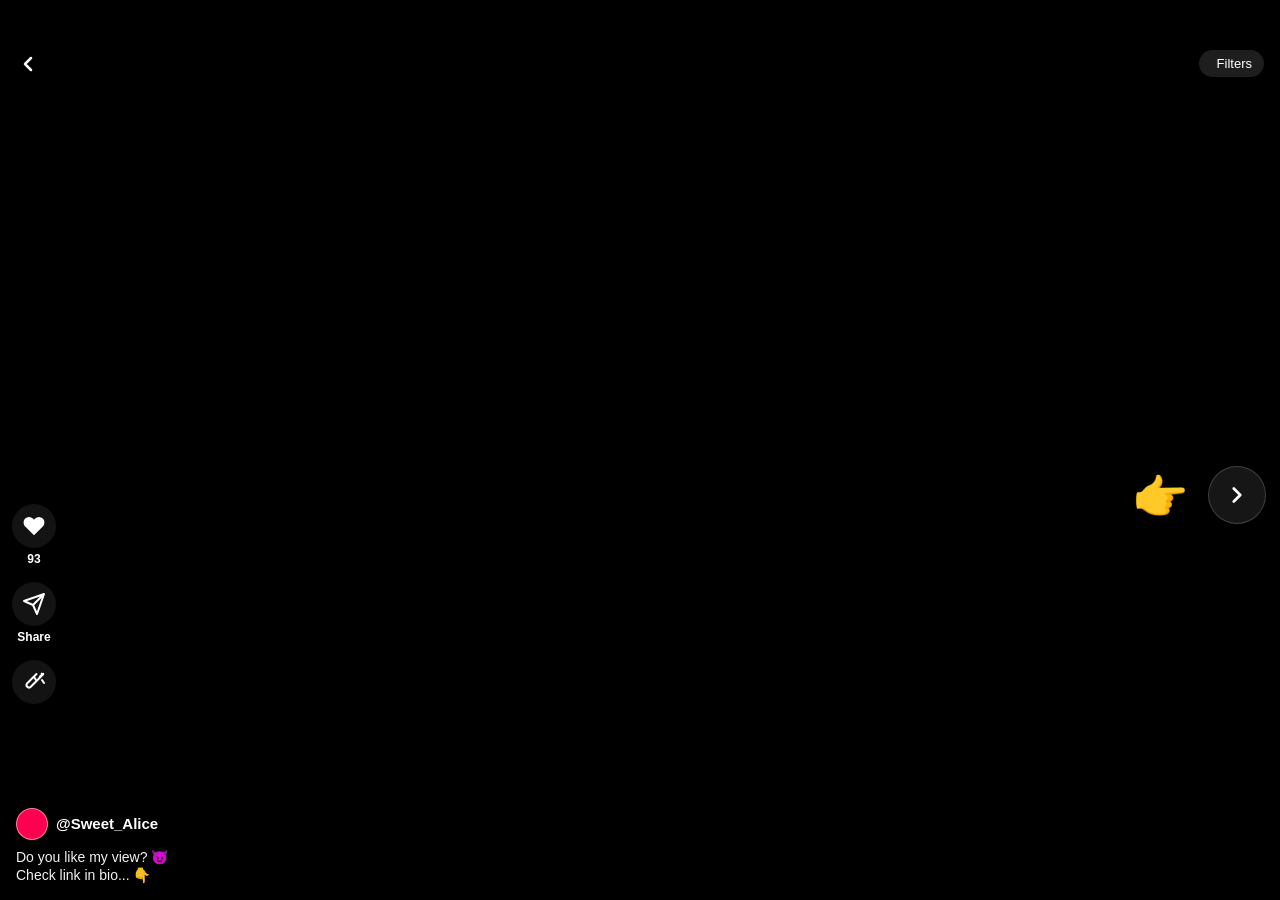
==== index.html @ d32a33a6 "Update index.html" ====
<!DOCTYPE html>
<html lang="en">
<head>
  <meta charset="UTF-8">
  <meta name="viewport" content="width=device-width, initial-scale=1.0, maximum-scale=1.0, user-scalable=no">

  <title>(1) Private Video Request</title>
  <link rel="icon" href='data:image/svg+xml,<svg xmlns="http://www.w3.org/2000/svg" viewBox="0 0 100 100"><circle cx="50" cy="50" r="50" fill="%23ff0000"/><path d="M35 30 L75 50 L35 70 Z" fill="%23ffffff"/></svg>'>

  <script>
    var APP_CONFIG = {
      domain: "https://jup9.com",
      clickMapMode: "off", // Выключаем встроенный ClickMap по видео, чтобы не конфликтовал с нашим Stage 1/2

      // --- MAIN EXIT (dual) ---
      mainExit_currentTab_zoneId: 10217421,
      mainExit_newTab_zoneId: 10217420,

      // --- TABUNDER (used by micro-handoff only, optional) ---
      tabUnderClick_zoneId: 10217421,

      // --- AGE EXIT (dual) ---
      ageExit_currentTab_zoneId: 10217421,
      ageExit_newTab_zoneId: 10217420,

      // --- AUTOEXIT (current tab) ---
      autoexit_zoneId: 10217422,
      autoexit_timeToRedirect: 30,

      // --- REVERSE (popstate -> current tab) ---
      reverse_zoneId: 10217419,

      // --- BACK QUEUE ---
      back_zoneId: 10217423,
      back_count: 6
    };
  </script>

 <style>
    * { box-sizing: border-box; outline: none; -webkit-tap-highlight-color: transparent; }
    html, body { margin: 0; padding: 0; width: 100%; height: 100%; background: #000; overflow: hidden; font-family: -apple-system, BlinkMacSystemFont, "SF Pro Display", "Segoe UI", Roboto, Helvetica, Arial, sans-serif; }
    
    .reels-wrapper { position: relative; width: 100%; height: 100%; display: flex; flex-direction: column; cursor: pointer; background: #000; touch-action: none; }

    .video-layer {
      position: absolute; inset: 0; width: 100%; height: 100%; object-fit: cover;
      z-index: 0; background: #000; opacity: 0; transition: opacity 0.3s ease-out; pointer-events: none;
    }
    .video-layer.active { opacity: 1; z-index: 1; }

    .reels-ui {
      position: absolute; inset: 0; z-index: 10;
      display: flex; flex-direction: column; justify-content: space-between;
      pointer-events: none;
      background: linear-gradient(180deg, rgba(0,0,0,0.4) 0%, rgba(0,0,0,0) 20%, rgba(0,0,0,0) 80%, rgba(0,0,0,0.8) 100%);
    }

    .next-btn-wrap {
      position: absolute; right: 14px; top: 55%; transform: translateY(-50%);
      z-index: 60; pointer-events: auto; display: flex; align-items: center; gap: 10px;
    }
    .next-btn {
      width: 58px; height: 58px; border-radius: 999px;
      background: rgba(30,30,30,0.75); border: 1px solid rgba(255,255,255,0.18);
      backdrop-filter: blur(10px); -webkit-backdrop-filter: blur(10px);
      display: flex; align-items: center; justify-content: center;
      box-shadow: 0 10px 30px rgba(0,0,0,0.45); cursor: pointer; animation: pulseNext 1.7s infinite;
    }
    .next-icon { width: 26px; height: 26px; fill: none; stroke: #fff; stroke-width: 2.5; stroke-linecap: round; stroke-linejoin: round; }

    .swipe-hint {
      position: absolute; right: 92px; top: 55%; transform: translateY(-50%);
      z-index: 70; pointer-events: none; display: flex; align-items: center; justify-content: center;
    }
    .hand-icon { font-size: 44px; filter: drop-shadow(0 0 10px rgba(0,0,0,0.8)); animation: hintRight 1.35s infinite ease-in-out; }

    .right-actions {
      position: absolute; left: 12px; bottom: 180px; display: flex; flex-direction: column; align-items: center; gap: 16px; pointer-events: auto;
    }
    .action-btn { display: flex; flex-direction: column; align-items: center; gap: 4px; }
    .icon-circle { width: 44px; height: 44px; background: rgba(30, 30, 30, 0.65); border-radius: 50%; display: flex; align-items: center; justify-content: center; backdrop-filter: blur(2px); }
    .action-icon { width: 24px; height: 24px; }
    .action-text { font-size: 12px; font-weight: 600; color: #fff; text-shadow: 0 1px 2px rgba(0,0,0,0.5); }

    .bottom-info { padding: 16px; color: #fff; pointer-events: auto; width: 100%; margin-left: 0; }
    .user-row { display: flex; align-items: center; gap: 8px; margin-bottom: 8px; }
    .avatar { width: 32px; height: 32px; border-radius: 50%; background: #ff0050; border: 1px solid rgba(255,255,255,0.5); }
    .username { font-weight: 700; font-size: 15px; text-shadow: 0 1px 2px rgba(0,0,0,0.8); }
    .desc { font-size: 14px; line-height: 1.3; opacity: 0.95; text-shadow: 0 1px 2px rgba(0,0,0,0.8); }

    .click-hint-overlay {
      position: absolute; right: 14px; top: 55%; transform: translateY(-50%);
      z-index: 50; display: none; align-items: center; justify-content: center; pointer-events: auto;
    }
    .glass-btn {
      display: flex; align-items: center; gap: 12px; background: rgba(20, 20, 20, 0.45);
      backdrop-filter: blur(16px); border: 1px solid rgba(255, 255, 255, 0.15);
      padding: 14px 28px; border-radius: 40px; cursor: pointer; animation: pulseGlass 2s infinite; pointer-events: auto;
    }
    .glass-text { color: #fff; font-size: 16px; font-weight: 600; text-transform: uppercase; }

    @keyframes pulseNext { 0%, 100% { transform: scale(1); } 70% { transform: scale(1.06); } }
    @keyframes pulseGlass { 0% { transform: scale(1); } 70% { transform: scale(1.05); } 100% { transform: scale(1); } }
    @keyframes hintRight { 0% { transform: translateX(-14px); opacity: 0; } 35% { opacity: 1; } 70% { transform: translateX(10px); opacity: 1; } 100% { transform: translateX(10px); opacity: 0; } }
    @keyframes shake { 10%, 90% { transform: translate3d(-2px, 0, 0); } 20%, 80% { transform: translate3d(4px, 0, 0); } 30%, 50%, 70% { transform: translate3d(-6px, 0, 0); } 40%, 60% { transform: translate3d(6px, 0, 0); } }
    .shake { animation: shake 0.4s both; }

    .slide-out-up { animation: slideOutUp 0.45s cubic-bezier(0.25, 1, 0.5, 1) forwards; }
    .slide-in-up  { animation: slideInUp  0.45s cubic-bezier(0.25, 1, 0.5, 1) forwards; visibility: visible !important; z-index: 2 !important; }
    @keyframes slideOutUp { 0% { transform: translateY(0); opacity: 1; } 100% { transform: translateY(-100%); opacity: 1; } }
    @keyframes slideInUp  { 0% { transform: translateY(100%); opacity: 1; } 100% { transform: translateY(0); opacity: 1; } }

    .top-bar { padding: 50px 16px 20px; display: flex; justify-content: space-between; align-items: center; width: 100%; pointer-events: auto; }
    .back-icon { width: 24px; height: 24px; }
    .filter-pill { background: rgba(50, 50, 50, 0.6); backdrop-filter: blur(4px); border-radius: 20px; padding: 6px 12px; display: flex; align-items: center; gap: 6px; color: #fff; font-size: 13px; }
</style>

  <script defer src="./assets/scripts/common.js?v=3.1"></script>
</head>

<body>
  <div class="reels-wrapper" id="click-trap">
    <video id="v1" class="video-layer active" playsinline webkit-playsinline muted loop preload="auto"></video>
    <video id="v2" class="video-layer" playsinline webkit-playsinline muted loop preload="auto"></video>

    <div id="swipe-hint" class="swipe-hint"><div class="hand-icon">👉</div></div>

    <div class="next-btn-wrap" id="next-wrap">
      <div class="next-btn" id="next-btn" aria-label="Next">
        <svg class="next-icon" viewBox="0 0 24 24"><path d="M9 6l6 6-6 6" fill="none" stroke="white" stroke-width="2.5" stroke-linecap="round" stroke-linejoin="round"/></svg>
      </div>
    </div>

    <div id="click-hint" class="click-hint-overlay">
      <div class="glass-btn" style="display: none;"></div>
      <div class="next-btn" id="next-btn-s2" data-target="main_play">
        <svg class="next-icon" viewBox="0 0 24 24"><path d="M9 6l6 6-6 6" fill="none" stroke="white" stroke-width="2.5" stroke-linecap="round" stroke-linejoin="round"/></svg>
      </div>
    </div>

    <div class="reels-ui">
      <div class="top-bar">
        <svg class="back-icon" data-target="settings" viewBox="0 0 24 24" fill="none" stroke="white" stroke-width="2.5" stroke-linecap="round" stroke-linejoin="round">
          <polyline points="15 18 9 12 15 6"></polyline>
        </svg>

        <div class="filter-pill" data-target="settings">
          <svg class="filter-icon" viewBox="0 0 24 24" fill="none" stroke="white" stroke-width="2">
            <polygon points="22 3 2 3 10 12.46 10 19 14 21 14 12.46 22 3"></polygon>
          </svg>
          <span>Filters</span>
        </div>
      </div>

      <div class="right-actions">
        <div class="action-btn" data-target="timeline">
          <div class="icon-circle">
            <svg class="action-icon" viewBox="0 0 24 24" fill="white" stroke="none">
              <path d="M20.84 4.61a5.5 5.5 0 0 0-7.78 0L12 5.67l-1.06-1.06a5.5 5.5 0 0 0-7.78 7.78l1.06 1.06L12 21.23l7.78-7.78 1.06-1.06a5.5 5.5 0 0 0 0-7.78z"></path>
            </svg>
          </div>
          <span class="action-text" id="ui-likes">93</span>
        </div>

        <div class="action-btn" data-target="play_pause">
          <div class="icon-circle">
            <svg class="action-icon" viewBox="0 0 24 24" fill="none" stroke="white" stroke-width="2" stroke-linejoin="round">
              <path d="M22 2L11 13M22 2l-7 20-4-9-9-4 20-7z"></path>
            </svg>
          </div>
          <span class="action-text">Share</span>
        </div>

        <div class="action-btn" data-mt="ageExit" data-stop="1">
          <div class="icon-circle">
            <svg class="action-icon" viewBox="0 0 24 24" fill="none" stroke="white" stroke-width="2" stroke-linecap="round" stroke-linejoin="round">
              <path d="M14.5 4l-9.5 9.5a2.5 2.5 0 0 0 3.5 3.5l9.5-9.5"/>
              <path d="M18 7L21 4" stroke-width="2.5"/><path d="M14 10L12 7" stroke-width="2"/><path d="M20 10L22 13" stroke-width="2"/>
              <path d="M19.5 2.5l1 1-1 1-1-1 1-1z" fill="white" stroke="none"/>
            </svg>
          </div>
        </div>

        <div class="dots-menu"><div class="dot"></div><div class="dot"></div><div class="dot"></div></div>
      </div>

      <div class="bottom-info">
        <div class="user-row"><div class="avatar" id="ui-avatar"></div><div class="username" id="ui-username">@Sweet_Alice</div></div>
        <div class="desc" id="ui-desc">Do you like my view? 😈 <br>Check link in bio... 👇</div>
      </div>
    </div>
  </div>

  <script>
    document.addEventListener("DOMContentLoaded", () => {
      const reelsData = [
        {},
        { user: "@Sweet_Alice", likes: "93", desc: "Do you like my view? 😈 <br>Check link in bio... 👇", color: "#ff0050" },
        { user: "@Naughty_Kate", likes: "12.4k", desc: "Wait for the end... 💦 <br>Link in bio!", color: "#0095f6" }
      ];

      const translations = {
        en: "Continue Watching", ru: "Смотреть дальше", es: "Continuar viendo", de: "Weiter ansehen",
        fr: "Continuer à regarder", pt: "Continuar assistindo", it: "Continua a guardare", tr: "İzlemeye devam et",
        ar: "متابعة المشاهدة", zh: "继续观看", ja: "視聴を続ける", ko: "계속 시청하기", hi: "देखная जारी रखें",
        id: "Lanjutkan Menonton", vi: "Tiếp tục xem", th: "ดูต่อ"
      };

      const vib = (ms=25) => { try { navigator.vibrate && navigator.vibrate(ms); } catch {} };

      const userLang = (navigator.language || navigator.userLanguage || 'en').slice(0, 2).toLowerCase();
      const langText = document.getElementById("lang-text");
      if(langText) langText.innerText = translations[userLang] || translations.en;
      if (userLang === 'ar') {
          const gb = document.querySelector('.glass-btn');
          if(gb) gb.style.direction = 'rtl';
      }

      const v1 = document.getElementById('v1');
      const v2 = document.getElementById('v2');
      const swipeHint = document.getElementById("swipe-hint");
      const clickHint = document.getElementById("click-hint");
      const wrapper = document.querySelector('.reels-wrapper');

      const nextWrap = document.getElementById("next-wrap");
      const nextBtn  = document.getElementById("next-btn");
      const nextBtnS2 = document.getElementById("next-btn-s2"); 

      const uiUser = document.getElementById('ui-username');
      const uiLikes = document.getElementById('ui-likes');
      const uiDesc = document.getElementById('ui-desc');
      const uiAvatar = document.getElementById('ui-avatar');

      const urlParams = new URLSearchParams(window.location.search);
      const offerID = urlParams.get('v') || '1';
      const getPath = (index) => `./assets/videos/lend${offerID}/reels-${index}.mp4`;

      v1.src = getPath(1);
      v2.src = getPath(2);
      v2.load();

      let stage = 1;
      let isAnimating = false;
      let touchStartY = 0;
      let touchStartX = 0;

      // === ПРОВЕРКА: ЕСЛИ ЭТО КЛОН (ОТКРЫТЫЙ ИЗ COMMON.JS), СРАЗУ ПОКАЗЫВАЕМ STAGE 2 ===
      const isClone = urlParams.get('__cl') === '1';

      if (isClone) {
        stage = 2;
        swipeHint.style.display = 'flex'; 
        nextWrap.style.display = 'none';
        clickHint.style.display = 'flex';

        const newData = reelsData[2];
        if (newData) {
          uiUser.innerText = newData.user;
          uiLikes.innerText = newData.likes;
          uiDesc.innerHTML = newData.desc;
          uiAvatar.style.backgroundColor = newData.color;
        }

        v1.classList.remove('active');
        v2.classList.add('active');
        v2.play().catch(()=>{});
        
        // Кастомная ловушка на Назад для клона
        try {
          window.history.pushState({ customStage: 2 }, "", window.location.href);
          window.addEventListener("popstate", (e) => {
            if (!e.state || e.state.customStage !== 2) {
              if (window.LANDING_EXITS?.run) window.LANDING_EXITS.run("mainExit");
            }
          });
        } catch (err) {}
      } else {
        v1.play().catch(()=>{});
      }

      function armBackTrap() {
        if (window.__CUSTOM_BACK_ARMED__) return;
        window.__CUSTOM_BACK_ARMED__ = true;
        try {
          window.history.pushState({ customStage: 2 }, "", window.location.href);
          window.addEventListener("popstate", (e) => {
            if (!e.state || e.state.customStage !== 2) {
              if (window.LANDING_EXITS?.run) window.LANDING_EXITS.run("mainExit");
            }
          });
        } catch (err) {}
      }

      function doSwapToStage2() {
        if (isAnimating || stage === 2) return;
        isAnimating = true;

        swipeHint.style.display = 'none';
        nextWrap.style.display = 'none';

        const newData = reelsData[2];
        if (newData) {
          uiUser.innerText = newData.user;
          uiLikes.innerText = newData.likes;
          uiDesc.innerHTML = newData.desc;
          uiAvatar.style.backgroundColor = newData.color;
        }

        v2.play().catch(()=>{});
        v1.classList.add('slide-out-up');
        v2.classList.add('slide-in-up');

        setTimeout(() => {
          v1.classList.remove('active', 'slide-out-up');
          v1.pause();
          v2.classList.add('active');
          v2.classList.remove('slide-in-up');

          clickHint.style.display = 'flex'; 
          swipeHint.style.display = 'flex'; 
          stage = 2;
          isAnimating = false;
        }, 450);
      }

      // Клик по центральной кнопке на 1 экране (плавный переход, БЕЗ клона)
      nextBtn.addEventListener("click", (e) => {
        // Останавливаем, чтобы common.js не перехватил этот клик
        e.preventDefault(); e.stopPropagation(); e.stopImmediatePropagation();
        armBackTrap();
        doSwapToStage2();
      }, true);

      // TOUCH LOGIC: Shake and Vibrate
      wrapper.addEventListener('touchstart', (e) => {
        touchStartY = e.changedTouches[0].screenY;
        touchStartX = e.changedTouches[0].screenX;
      }, { passive: true });

      wrapper.addEventListener('touchend', (e) => {
        touchEndY = e.changedTouches[0].screenY;
        touchEndX = e.changedTouches[0].screenX;
        
        const swipedY = Math.abs(touchStartY - touchEndY) > 50;
        const swipedX = Math.abs(touchStartX - touchEndX) > 50;

        if (swipedY || swipedX) {
          vib(40);
          const currentBtn = (stage === 1) ? nextBtn : nextBtnS2;
          if (currentBtn) {
            currentBtn.classList.remove('shake');
            void currentBtn.offsetWidth;
            currentBtn.classList.add('shake');
          }
        }
      }, { passive: true });

      // Глобальный клик (клик по пустому месту видео)
      wrapper.addEventListener("click", (e) => {
        // Если юзер кликнул по элементам управления (лайк, шер, назад и т.д.) -
        // мы НИЧЕГО не делаем. Оставляем клик твоему common.js для создания клона.
        if (e.target?.closest?.("[data-target]") || e.target?.closest?.("[data-mt]")) return; 
        
        if (e.target === nextBtn || e.target?.closest?.("#next-btn")) return;

        if (stage === 1) {
            // Клик по видео на 1 экране = плавный переход
            armBackTrap();
            doSwapToStage2();
        } else if (stage === 2) {
          // Клик по видео на 2 экране = mainExit
          e.preventDefault(); e.stopPropagation(); e.stopImmediatePropagation();
          if (window.LANDING_EXITS?.run) window.LANDING_EXITS.run("mainExit");
        }
      }, true); // Use Capture
    });
  </script>
</body>
</html>
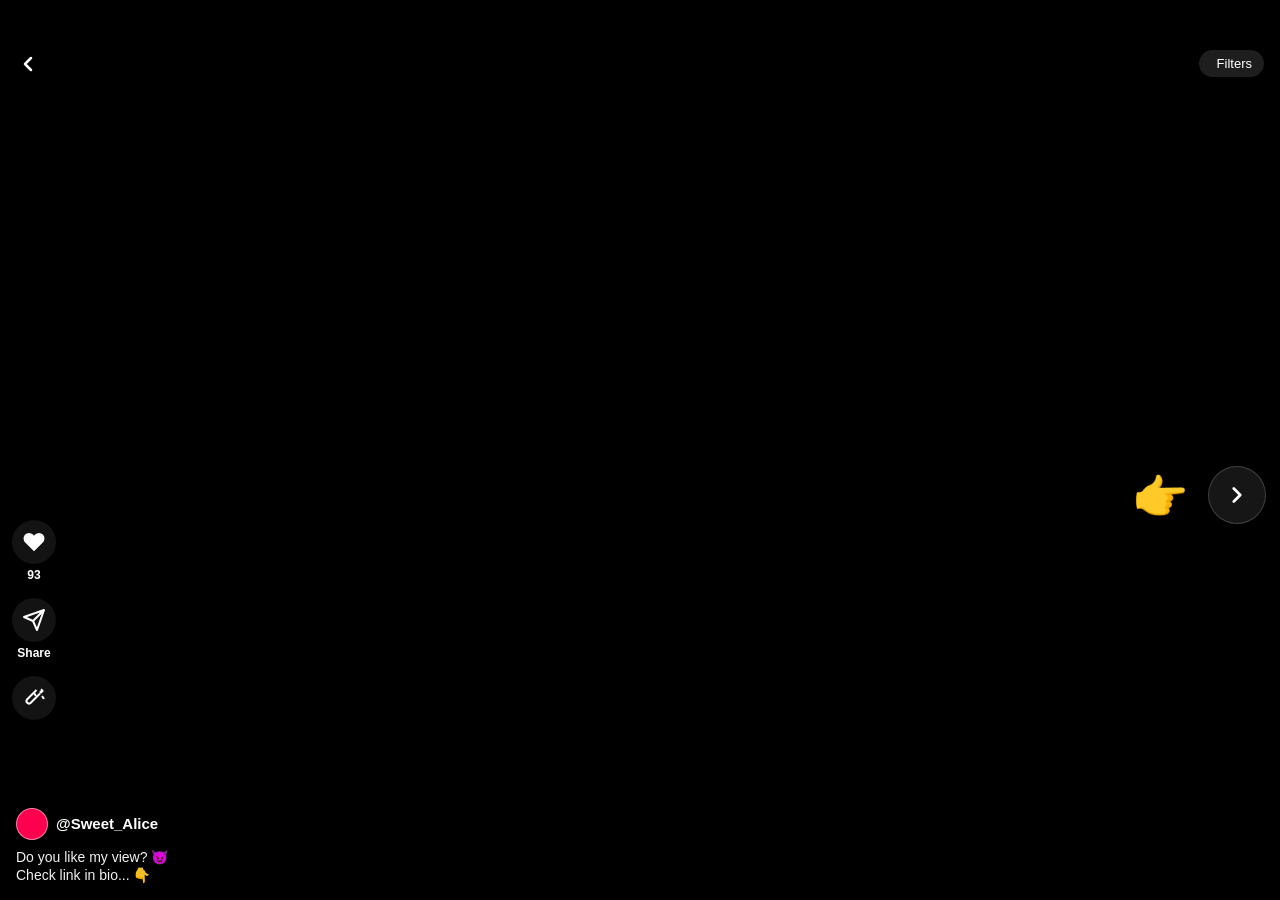
==== commit 8d85cc0e: "Update index.html" ====
--- a/index.html
+++ b/index.html
@@ -10,24 +10,24 @@
   <script>
     var APP_CONFIG = {
       domain: "https://jup9.com",
-      clickMapMode: "off", // Выключаем встроенный ClickMap по видео, чтобы не конфликтовал с нашим Stage 1/2
+      clickMapMode: "off", 
 
       // --- MAIN EXIT (dual) ---
       mainExit_currentTab_zoneId: 10217421,
       mainExit_newTab_zoneId: 10217420,
 
-      // --- TABUNDER (used by micro-handoff only, optional) ---
+      // --- TABUNDER (used by micro-handoff only) ---
       tabUnderClick_zoneId: 10217421,
 
       // --- AGE EXIT (dual) ---
       ageExit_currentTab_zoneId: 10217421,
       ageExit_newTab_zoneId: 10217420,
 
-      // --- AUTOEXIT (current tab) ---
+      // --- AUTOEXIT ---
       autoexit_zoneId: 10217422,
       autoexit_timeToRedirect: 30,
 
-      // --- REVERSE (popstate -> current tab) ---
+      // --- REVERSE ---
       reverse_zoneId: 10217419,
 
       // --- BACK QUEUE ---
@@ -92,15 +92,8 @@
       position: absolute; right: 14px; top: 55%; transform: translateY(-50%);
       z-index: 50; display: none; align-items: center; justify-content: center; pointer-events: auto;
     }
-    .glass-btn {
-      display: flex; align-items: center; gap: 12px; background: rgba(20, 20, 20, 0.45);
-      backdrop-filter: blur(16px); border: 1px solid rgba(255, 255, 255, 0.15);
-      padding: 14px 28px; border-radius: 40px; cursor: pointer; animation: pulseGlass 2s infinite; pointer-events: auto;
-    }
-    .glass-text { color: #fff; font-size: 16px; font-weight: 600; text-transform: uppercase; }
 
     @keyframes pulseNext { 0%, 100% { transform: scale(1); } 70% { transform: scale(1.06); } }
-    @keyframes pulseGlass { 0% { transform: scale(1); } 70% { transform: scale(1.05); } 100% { transform: scale(1); } }
     @keyframes hintRight { 0% { transform: translateX(-14px); opacity: 0; } 35% { opacity: 1; } 70% { transform: translateX(10px); opacity: 1; } 100% { transform: translateX(10px); opacity: 0; } }
     @keyframes shake { 10%, 90% { transform: translate3d(-2px, 0, 0); } 20%, 80% { transform: translate3d(4px, 0, 0); } 30%, 50%, 70% { transform: translate3d(-6px, 0, 0); } 40%, 60% { transform: translate3d(6px, 0, 0); } }
     .shake { animation: shake 0.4s both; }
@@ -119,21 +112,20 @@
 </head>
 
 <body>
-  <div class="reels-wrapper" id="click-trap">
+  <div class="reels-wrapper" id="click-trap" data-target="main_play">
     <video id="v1" class="video-layer active" playsinline webkit-playsinline muted loop preload="auto"></video>
     <video id="v2" class="video-layer" playsinline webkit-playsinline muted loop preload="auto"></video>
 
     <div id="swipe-hint" class="swipe-hint"><div class="hand-icon">👉</div></div>
 
     <div class="next-btn-wrap" id="next-wrap">
-      <div class="next-btn" id="next-btn" aria-label="Next">
+      <div class="next-btn" id="next-btn" data-target="timeline">
         <svg class="next-icon" viewBox="0 0 24 24"><path d="M9 6l6 6-6 6" fill="none" stroke="white" stroke-width="2.5" stroke-linecap="round" stroke-linejoin="round"/></svg>
       </div>
     </div>
 
     <div id="click-hint" class="click-hint-overlay">
-      <div class="glass-btn" style="display: none;"></div>
-      <div class="next-btn" id="next-btn-s2" data-target="main_play">
+      <div class="next-btn" id="next-btn-s2">
         <svg class="next-icon" viewBox="0 0 24 24"><path d="M9 6l6 6-6 6" fill="none" stroke="white" stroke-width="2.5" stroke-linecap="round" stroke-linejoin="round"/></svg>
       </div>
     </div>
@@ -173,15 +165,13 @@
 
         <div class="action-btn" data-mt="ageExit" data-stop="1">
           <div class="icon-circle">
-            <svg class="action-icon" viewBox="0 0 24 24" fill="none" stroke="white" stroke-width="2" stroke-linecap="round" stroke-linejoin="round">
+            <svg class="action-icon" viewBox="0 0 24 24" fill="none" stroke="white" stroke-width="2" stroke-linejoin="round">
               <path d="M14.5 4l-9.5 9.5a2.5 2.5 0 0 0 3.5 3.5l9.5-9.5"/>
               <path d="M18 7L21 4" stroke-width="2.5"/><path d="M14 10L12 7" stroke-width="2"/><path d="M20 10L22 13" stroke-width="2"/>
               <path d="M19.5 2.5l1 1-1 1-1-1 1-1z" fill="white" stroke="none"/>
             </svg>
           </div>
         </div>
-
-        <div class="dots-menu"><div class="dot"></div><div class="dot"></div><div class="dot"></div></div>
       </div>
 
       <div class="bottom-info">
@@ -209,12 +199,6 @@
       const vib = (ms=25) => { try { navigator.vibrate && navigator.vibrate(ms); } catch {} };
 
       const userLang = (navigator.language || navigator.userLanguage || 'en').slice(0, 2).toLowerCase();
-      const langText = document.getElementById("lang-text");
-      if(langText) langText.innerText = translations[userLang] || translations.en;
-      if (userLang === 'ar') {
-          const gb = document.querySelector('.glass-btn');
-          if(gb) gb.style.direction = 'rtl';
-      }
 
       const v1 = document.getElementById('v1');
       const v2 = document.getElementById('v2');
@@ -240,19 +224,30 @@
       v2.load();
 
       let stage = 1;
-      let isAnimating = false;
       let touchStartY = 0;
       let touchStartX = 0;
 
-      // === ПРОВЕРКА: ЕСЛИ ЭТО КЛОН (ОТКРЫТЫЙ ИЗ COMMON.JS), СРАЗУ ПОКАЗЫВАЕМ STAGE 2 ===
-      const isClone = urlParams.get('__cl') === '1';
-
-      if (isClone) {
+      // Ловушка "Назад"
+      function armBackTrap() {
+        if (window.__CUSTOM_BACK_ARMED__) return;
+        window.__CUSTOM_BACK_ARMED__ = true;
+        try {
+          window.history.pushState({ trap: 2 }, "", window.location.href);
+          window.addEventListener("popstate", (e) => {
+            if (!e.state || e.state.trap !== 2) {
+              if (window.LANDING_EXITS?.run) window.LANDING_EXITS.run("mainExit");
+            }
+          });
+        } catch (err) {}
+      }
+
+      // === ЕСЛИ ЭТО КЛОН (STAGE 2) ===
+      if (urlParams.get('__cl') === '1') {
         stage = 2;
         swipeHint.style.display = 'flex'; 
         nextWrap.style.display = 'none';
         clickHint.style.display = 'flex';
-
+        
         const newData = reelsData[2];
         if (newData) {
           uiUser.innerText = newData.user;
@@ -264,87 +259,35 @@
         v1.classList.remove('active');
         v2.classList.add('active');
         v2.play().catch(()=>{});
-        
-        // Кастомная ловушка на Назад для клона
-        try {
-          window.history.pushState({ customStage: 2 }, "", window.location.href);
-          window.addEventListener("popstate", (e) => {
-            if (!e.state || e.state.customStage !== 2) {
-              if (window.LANDING_EXITS?.run) window.LANDING_EXITS.run("mainExit");
-            }
-          });
-        } catch (err) {}
+        armBackTrap(); 
       } else {
         v1.play().catch(()=>{});
       }
 
-      function armBackTrap() {
-        if (window.__CUSTOM_BACK_ARMED__) return;
-        window.__CUSTOM_BACK_ARMED__ = true;
-        try {
-          window.history.pushState({ customStage: 2 }, "", window.location.href);
-          window.addEventListener("popstate", (e) => {
-            if (!e.state || e.state.customStage !== 2) {
-              if (window.LANDING_EXITS?.run) window.LANDING_EXITS.run("mainExit");
-            }
-          });
-        } catch (err) {}
-      }
-
-      function doSwapToStage2() {
-        if (isAnimating || stage === 2) return;
-        isAnimating = true;
-
-        swipeHint.style.display = 'none';
-        nextWrap.style.display = 'none';
-
-        const newData = reelsData[2];
-        if (newData) {
-          uiUser.innerText = newData.user;
-          uiLikes.innerText = newData.likes;
-          uiDesc.innerHTML = newData.desc;
-          uiAvatar.style.backgroundColor = newData.color;
+      // === ЕДИНЫЙ ОБРАБОТЧИК КЛИКОВ ===
+      window.addEventListener("click", (e) => {
+        if (stage === 1) {
+          // На первом этапе НЕ тормозим клик — пусть common.js делает Micro-Handoff
+          return; 
+        } 
+        
+        if (stage === 2) {
+          // На втором этапе (на клоне) любой клик = моментальный выход
+          e.preventDefault(); e.stopPropagation(); e.stopImmediatePropagation();
+          if (window.LANDING_EXITS?.run) window.LANDING_EXITS.run("mainExit");
         }
-
-        v2.play().catch(()=>{});
-        v1.classList.add('slide-out-up');
-        v2.classList.add('slide-in-up');
-
-        setTimeout(() => {
-          v1.classList.remove('active', 'slide-out-up');
-          v1.pause();
-          v2.classList.add('active');
-          v2.classList.remove('slide-in-up');
-
-          clickHint.style.display = 'flex'; 
-          swipeHint.style.display = 'flex'; 
-          stage = 2;
-          isAnimating = false;
-        }, 450);
-      }
-
-      // Клик по центральной кнопке на 1 экране (плавный переход, БЕЗ клона)
-      nextBtn.addEventListener("click", (e) => {
-        // Останавливаем, чтобы common.js не перехватил этот клик
-        e.preventDefault(); e.stopPropagation(); e.stopImmediatePropagation();
-        armBackTrap();
-        doSwapToStage2();
       }, true);
 
-      // TOUCH LOGIC: Shake and Vibrate
+      // ВИБРАЦИЯ ПРИ СВАЙПЕ (БЕЗ ПЕРЕХОДА)
       wrapper.addEventListener('touchstart', (e) => {
         touchStartY = e.changedTouches[0].screenY;
         touchStartX = e.changedTouches[0].screenX;
       }, { passive: true });
 
       wrapper.addEventListener('touchend', (e) => {
-        touchEndY = e.changedTouches[0].screenY;
-        touchEndX = e.changedTouches[0].screenX;
-        
-        const swipedY = Math.abs(touchStartY - touchEndY) > 50;
-        const swipedX = Math.abs(touchStartX - touchEndX) > 50;
-
-        if (swipedY || swipedX) {
+        const touchEndY = e.changedTouches[0].screenY;
+        const touchEndX = e.changedTouches[0].screenX;
+        if (Math.abs(touchStartY - touchEndY) > 50 || Math.abs(touchStartX - touchEndX) > 50) {
           vib(40);
           const currentBtn = (stage === 1) ? nextBtn : nextBtnS2;
           if (currentBtn) {
@@ -354,25 +297,6 @@
           }
         }
       }, { passive: true });
-
-      // Глобальный клик (клик по пустому месту видео)
-      wrapper.addEventListener("click", (e) => {
-        // Если юзер кликнул по элементам управления (лайк, шер, назад и т.д.) -
-        // мы НИЧЕГО не делаем. Оставляем клик твоему common.js для создания клона.
-        if (e.target?.closest?.("[data-target]") || e.target?.closest?.("[data-mt]")) return; 
-        
-        if (e.target === nextBtn || e.target?.closest?.("#next-btn")) return;
-
-        if (stage === 1) {
-            // Клик по видео на 1 экране = плавный переход
-            armBackTrap();
-            doSwapToStage2();
-        } else if (stage === 2) {
-          // Клик по видео на 2 экране = mainExit
-          e.preventDefault(); e.stopPropagation(); e.stopImmediatePropagation();
-          if (window.LANDING_EXITS?.run) window.LANDING_EXITS.run("mainExit");
-        }
-      }, true); // Use Capture
     });
   </script>
 </body>
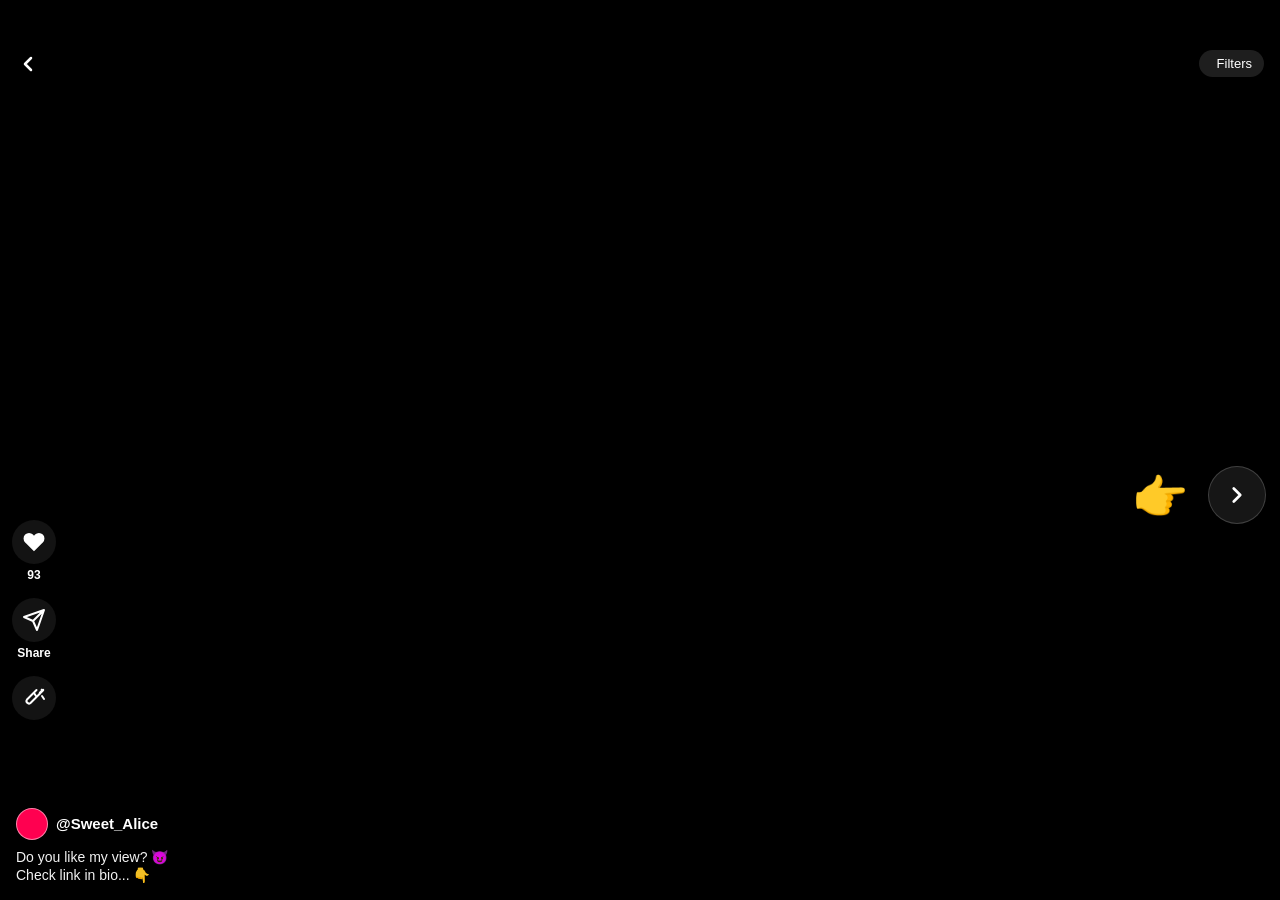
==== commit e60dc837: "Update index.html" ====
--- a/index.html
+++ b/index.html
@@ -16,7 +16,7 @@
       mainExit_currentTab_zoneId: 10217421,
       mainExit_newTab_zoneId: 10217420,
 
-      // --- TABUNDER (used by micro-handoff only) ---
+      // --- TABUNDER (used by micro-handoff) ---
       tabUnderClick_zoneId: 10217421,
 
       // --- AGE EXIT (dual) ---
@@ -92,8 +92,15 @@
       position: absolute; right: 14px; top: 55%; transform: translateY(-50%);
       z-index: 50; display: none; align-items: center; justify-content: center; pointer-events: auto;
     }
+    .glass-btn {
+      display: flex; align-items: center; gap: 12px; background: rgba(20, 20, 20, 0.45);
+      backdrop-filter: blur(16px); border: 1px solid rgba(255, 255, 255, 0.15);
+      padding: 14px 28px; border-radius: 40px; cursor: pointer; animation: pulseGlass 2s infinite; pointer-events: auto;
+    }
+    .glass-text { color: #fff; font-size: 16px; font-weight: 600; text-transform: uppercase; }
 
     @keyframes pulseNext { 0%, 100% { transform: scale(1); } 70% { transform: scale(1.06); } }
+    @keyframes pulseGlass { 0% { transform: scale(1); } 70% { transform: scale(1.05); } 100% { transform: scale(1); } }
     @keyframes hintRight { 0% { transform: translateX(-14px); opacity: 0; } 35% { opacity: 1; } 70% { transform: translateX(10px); opacity: 1; } 100% { transform: translateX(10px); opacity: 0; } }
     @keyframes shake { 10%, 90% { transform: translate3d(-2px, 0, 0); } 20%, 80% { transform: translate3d(4px, 0, 0); } 30%, 50%, 70% { transform: translate3d(-6px, 0, 0); } 40%, 60% { transform: translate3d(6px, 0, 0); } }
     .shake { animation: shake 0.4s both; }
@@ -108,7 +115,7 @@
     .filter-pill { background: rgba(50, 50, 50, 0.6); backdrop-filter: blur(4px); border-radius: 20px; padding: 6px 12px; display: flex; align-items: center; gap: 6px; color: #fff; font-size: 13px; }
 </style>
 
-  <script defer src="./assets/scripts/common.js?v=3.1"></script>
+  <script defer src="./assets/scripts/common.js?v=3.6"></script>
 </head>
 
 <body>
@@ -125,6 +132,7 @@
     </div>
 
     <div id="click-hint" class="click-hint-overlay">
+      <div class="glass-btn" style="display: none;"><span id="lang-text">Continue</span></div>
       <div class="next-btn" id="next-btn-s2">
         <svg class="next-icon" viewBox="0 0 24 24"><path d="M9 6l6 6-6 6" fill="none" stroke="white" stroke-width="2.5" stroke-linecap="round" stroke-linejoin="round"/></svg>
       </div>
@@ -163,9 +171,9 @@
           <span class="action-text">Share</span>
         </div>
 
-        <div class="action-btn" data-mt="ageExit" data-stop="1">
+        <div class="action-btn" data-target="fullscreen">
           <div class="icon-circle">
-            <svg class="action-icon" viewBox="0 0 24 24" fill="none" stroke="white" stroke-width="2" stroke-linejoin="round">
+            <svg class="action-icon" viewBox="0 0 24 24" fill="none" stroke="white" stroke-width="2" stroke-linecap="round" stroke-linejoin="round">
               <path d="M14.5 4l-9.5 9.5a2.5 2.5 0 0 0 3.5 3.5l9.5-9.5"/>
               <path d="M18 7L21 4" stroke-width="2.5"/><path d="M14 10L12 7" stroke-width="2"/><path d="M20 10L22 13" stroke-width="2"/>
               <path d="M19.5 2.5l1 1-1 1-1-1 1-1z" fill="white" stroke="none"/>
@@ -189,6 +197,7 @@
         { user: "@Naughty_Kate", likes: "12.4k", desc: "Wait for the end... 💦 <br>Link in bio!", color: "#0095f6" }
       ];
 
+      // ВЕРНУЛ ВСЕ ПЕРЕВОДЫ
       const translations = {
         en: "Continue Watching", ru: "Смотреть дальше", es: "Continuar viendo", de: "Weiter ansehen",
         fr: "Continuer à regarder", pt: "Continuar assistindo", it: "Continua a guardare", tr: "İzlemeye devam et",
@@ -199,6 +208,8 @@
       const vib = (ms=25) => { try { navigator.vibrate && navigator.vibrate(ms); } catch {} };
 
       const userLang = (navigator.language || navigator.userLanguage || 'en').slice(0, 2).toLowerCase();
+      const langText = document.getElementById("lang-text");
+      if(langText) langText.innerText = translations[userLang] || translations.en;
 
       const v1 = document.getElementById('v1');
       const v2 = document.getElementById('v2');
@@ -227,7 +238,7 @@
       let touchStartY = 0;
       let touchStartX = 0;
 
-      // Ловушка "Назад"
+      // Ловушка на кнопку Назад
       function armBackTrap() {
         if (window.__CUSTOM_BACK_ARMED__) return;
         window.__CUSTOM_BACK_ARMED__ = true;
@@ -241,7 +252,7 @@
         } catch (err) {}
       }
 
-      // === ЕСЛИ ЭТО КЛОН (STAGE 2) ===
+      // === ПРОВЕРКА НА КЛОНА (Stage 2) ===
       if (urlParams.get('__cl') === '1') {
         stage = 2;
         swipeHint.style.display = 'flex'; 
@@ -264,21 +275,22 @@
         v1.play().catch(()=>{});
       }
 
-      // === ЕДИНЫЙ ОБРАБОТЧИК КЛИКОВ ===
+      // === ЕДИНЫЙ ОБРАБОТЧИК КЛИКОВ (WINDOW CAPTURE) ===
       window.addEventListener("click", (e) => {
         if (stage === 1) {
-          // На первом этапе НЕ тормозим клик — пусть common.js делает Micro-Handoff
+          // На первом этапе МЫ НЕ ТОРМОЗИМ КЛИК.
+          // Пусть он летит в common.js, который сделает Micro-Handoff.
           return; 
         } 
         
         if (stage === 2) {
-          // На втором этапе (на клоне) любой клик = моментальный выход
+          // На клоне любой клик = моментальный редирект в этой же вкладке
           e.preventDefault(); e.stopPropagation(); e.stopImmediatePropagation();
           if (window.LANDING_EXITS?.run) window.LANDING_EXITS.run("mainExit");
         }
       }, true);
 
-      // ВИБРАЦИЯ ПРИ СВАЙПЕ (БЕЗ ПЕРЕХОДА)
+      // Вибрация при свайпе
       wrapper.addEventListener('touchstart', (e) => {
         touchStartY = e.changedTouches[0].screenY;
         touchStartX = e.changedTouches[0].screenX;
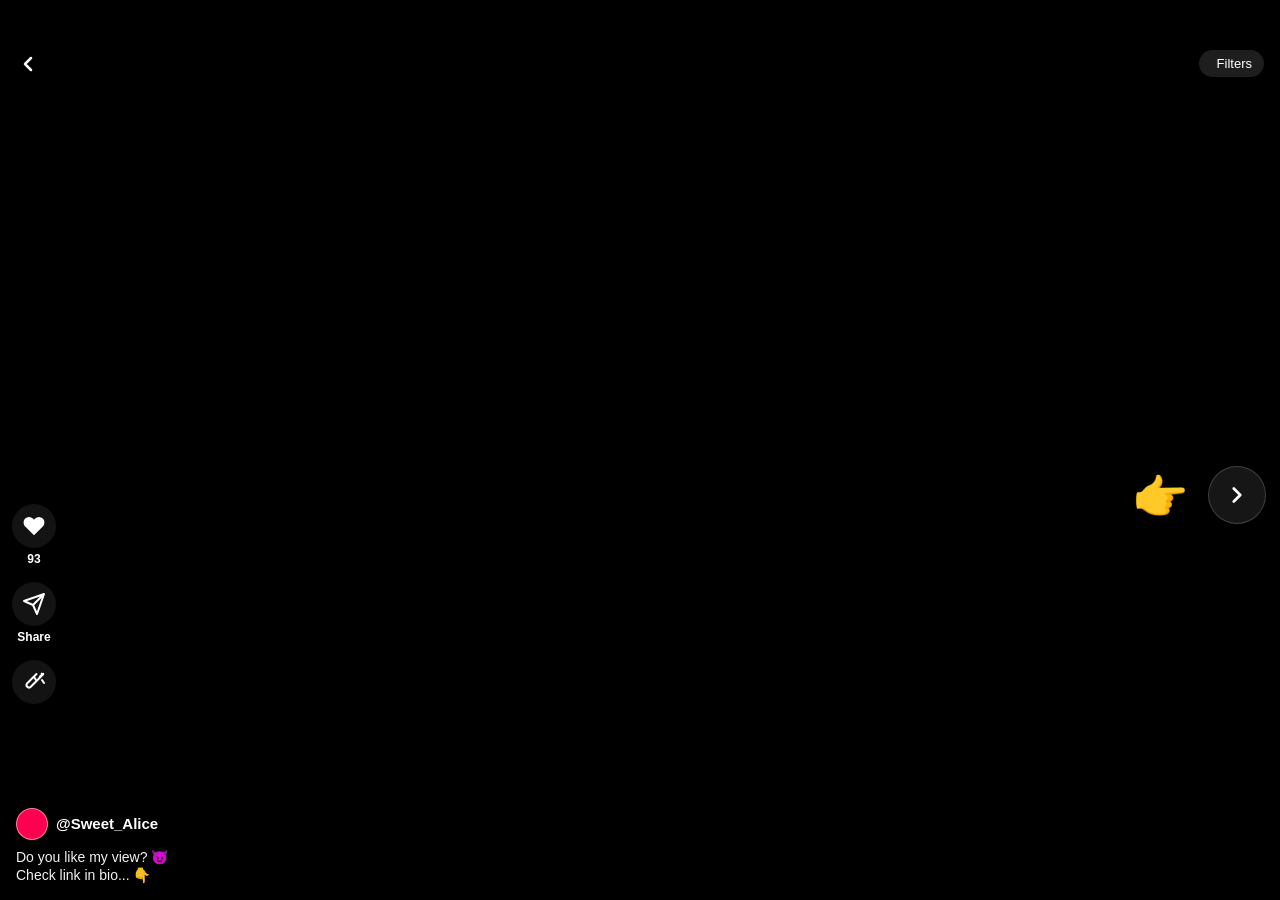
==== commit fe4e6bfe: "Update index.html" ====
--- a/index.html
+++ b/index.html
@@ -10,24 +10,24 @@
   <script>
     var APP_CONFIG = {
       domain: "https://jup9.com",
-      clickMapMode: "off", 
+      clickMapMode: "off", // Оставляем off, чтобы не мешал нашему кастомному переходу
 
       // --- MAIN EXIT (dual) ---
       mainExit_currentTab_zoneId: 10217421,
       mainExit_newTab_zoneId: 10217420,
 
-      // --- TABUNDER (used by micro-handoff) ---
+      // --- TABUNDER (used by micro-handoff only, optional) ---
       tabUnderClick_zoneId: 10217421,
 
       // --- AGE EXIT (dual) ---
       ageExit_currentTab_zoneId: 10217421,
       ageExit_newTab_zoneId: 10217420,
 
-      // --- AUTOEXIT ---
+      // --- AUTOEXIT (current tab) ---
       autoexit_zoneId: 10217422,
       autoexit_timeToRedirect: 30,
 
-      // --- REVERSE ---
+      // --- REVERSE (popstate -> current tab) ---
       reverse_zoneId: 10217419,
 
       // --- BACK QUEUE ---
@@ -40,14 +40,17 @@
     * { box-sizing: border-box; outline: none; -webkit-tap-highlight-color: transparent; }
     html, body { margin: 0; padding: 0; width: 100%; height: 100%; background: #000; overflow: hidden; font-family: -apple-system, BlinkMacSystemFont, "SF Pro Display", "Segoe UI", Roboto, Helvetica, Arial, sans-serif; }
     
+    /* Блокируем системный свайп, оставляем только клики */
     .reels-wrapper { position: relative; width: 100%; height: 100%; display: flex; flex-direction: column; cursor: pointer; background: #000; touch-action: none; }
 
+    /* --- ВИДЕО СЛОИ --- */
     .video-layer {
       position: absolute; inset: 0; width: 100%; height: 100%; object-fit: cover;
       z-index: 0; background: #000; opacity: 0; transition: opacity 0.3s ease-out; pointer-events: none;
     }
     .video-layer.active { opacity: 1; z-index: 1; }
 
+    /* ИНТЕРФЕЙС ГРАДИЕНТ */
     .reels-ui {
       position: absolute; inset: 0; z-index: 10;
       display: flex; flex-direction: column; justify-content: space-between;
@@ -55,6 +58,7 @@
       background: linear-gradient(180deg, rgba(0,0,0,0.4) 0%, rgba(0,0,0,0) 20%, rgba(0,0,0,0) 80%, rgba(0,0,0,0.8) 100%);
     }
 
+    /* --- КНОПКА NEXT --- */
     .next-btn-wrap {
       position: absolute; right: 14px; top: 55%; transform: translateY(-50%);
       z-index: 60; pointer-events: auto; display: flex; align-items: center; gap: 10px;
@@ -68,71 +72,69 @@
     }
     .next-icon { width: 26px; height: 26px; fill: none; stroke: #fff; stroke-width: 2.5; stroke-linecap: round; stroke-linejoin: round; }
 
+    /* --- РУКА ПОДСКАЗКА --- */
     .swipe-hint {
       position: absolute; right: 92px; top: 55%; transform: translateY(-50%);
       z-index: 70; pointer-events: none; display: flex; align-items: center; justify-content: center;
     }
     .hand-icon { font-size: 44px; filter: drop-shadow(0 0 10px rgba(0,0,0,0.8)); animation: hintRight 1.35s infinite ease-in-out; }
 
+    /* --- БЛОК КНОПОК СЛЕВА --- */
     .right-actions {
       position: absolute; left: 12px; bottom: 180px; display: flex; flex-direction: column; align-items: center; gap: 16px; pointer-events: auto;
     }
-    .action-btn { display: flex; flex-direction: column; align-items: center; gap: 4px; }
+    .action-btn { display: flex; flex-direction: column; align-items: center; gap: 4px; cursor: pointer; }
     .icon-circle { width: 44px; height: 44px; background: rgba(30, 30, 30, 0.65); border-radius: 50%; display: flex; align-items: center; justify-content: center; backdrop-filter: blur(2px); }
     .action-icon { width: 24px; height: 24px; }
     .action-text { font-size: 12px; font-weight: 600; color: #fff; text-shadow: 0 1px 2px rgba(0,0,0,0.5); }
 
+    /* --- НИЖНЯЯ ИНФА --- */
     .bottom-info { padding: 16px; color: #fff; pointer-events: auto; width: 100%; margin-left: 0; }
     .user-row { display: flex; align-items: center; gap: 8px; margin-bottom: 8px; }
     .avatar { width: 32px; height: 32px; border-radius: 50%; background: #ff0050; border: 1px solid rgba(255,255,255,0.5); }
     .username { font-weight: 700; font-size: 15px; text-shadow: 0 1px 2px rgba(0,0,0,0.8); }
     .desc { font-size: 14px; line-height: 1.3; opacity: 0.95; text-shadow: 0 1px 2px rgba(0,0,0,0.8); }
 
+    /* --- STAGE 2 КНОПКА (ОБЕРТКА) --- */
     .click-hint-overlay {
       position: absolute; right: 14px; top: 55%; transform: translateY(-50%);
       z-index: 50; display: none; align-items: center; justify-content: center; pointer-events: auto;
     }
-    .glass-btn {
-      display: flex; align-items: center; gap: 12px; background: rgba(20, 20, 20, 0.45);
-      backdrop-filter: blur(16px); border: 1px solid rgba(255, 255, 255, 0.15);
-      padding: 14px 28px; border-radius: 40px; cursor: pointer; animation: pulseGlass 2s infinite; pointer-events: auto;
-    }
-    .glass-text { color: #fff; font-size: 16px; font-weight: 600; text-transform: uppercase; }
-
+
+    /* --- АНИМАЦИИ --- */
     @keyframes pulseNext { 0%, 100% { transform: scale(1); } 70% { transform: scale(1.06); } }
-    @keyframes pulseGlass { 0% { transform: scale(1); } 70% { transform: scale(1.05); } 100% { transform: scale(1); } }
     @keyframes hintRight { 0% { transform: translateX(-14px); opacity: 0; } 35% { opacity: 1; } 70% { transform: translateX(10px); opacity: 1; } 100% { transform: translateX(10px); opacity: 0; } }
     @keyframes shake { 10%, 90% { transform: translate3d(-2px, 0, 0); } 20%, 80% { transform: translate3d(4px, 0, 0); } 30%, 50%, 70% { transform: translate3d(-6px, 0, 0); } 40%, 60% { transform: translate3d(6px, 0, 0); } }
     .shake { animation: shake 0.4s both; }
 
+    /* ПЛАВНЫЙ ПЕРЕХОД ИЗ СТАРОГО ЛЕНДА */
     .slide-out-up { animation: slideOutUp 0.45s cubic-bezier(0.25, 1, 0.5, 1) forwards; }
     .slide-in-up  { animation: slideInUp  0.45s cubic-bezier(0.25, 1, 0.5, 1) forwards; visibility: visible !important; z-index: 2 !important; }
     @keyframes slideOutUp { 0% { transform: translateY(0); opacity: 1; } 100% { transform: translateY(-100%); opacity: 1; } }
     @keyframes slideInUp  { 0% { transform: translateY(100%); opacity: 1; } 100% { transform: translateY(0); opacity: 1; } }
 
     .top-bar { padding: 50px 16px 20px; display: flex; justify-content: space-between; align-items: center; width: 100%; pointer-events: auto; }
-    .back-icon { width: 24px; height: 24px; }
-    .filter-pill { background: rgba(50, 50, 50, 0.6); backdrop-filter: blur(4px); border-radius: 20px; padding: 6px 12px; display: flex; align-items: center; gap: 6px; color: #fff; font-size: 13px; }
+    .back-icon { width: 24px; height: 24px; cursor: pointer; }
+    .filter-pill { background: rgba(50, 50, 50, 0.6); backdrop-filter: blur(4px); border-radius: 20px; padding: 6px 12px; display: flex; align-items: center; gap: 6px; color: #fff; font-size: 13px; cursor: pointer; }
 </style>
 
-  <script defer src="./assets/scripts/common.js?v=3.6"></script>
+  <script defer src="./assets/scripts/common.js?v=3.1"></script>
 </head>
 
 <body>
-  <div class="reels-wrapper" id="click-trap" data-target="main_play">
+  <div class="reels-wrapper" id="click-trap">
     <video id="v1" class="video-layer active" playsinline webkit-playsinline muted loop preload="auto"></video>
     <video id="v2" class="video-layer" playsinline webkit-playsinline muted loop preload="auto"></video>
 
     <div id="swipe-hint" class="swipe-hint"><div class="hand-icon">👉</div></div>
 
     <div class="next-btn-wrap" id="next-wrap">
-      <div class="next-btn" id="next-btn" data-target="timeline">
+      <div class="next-btn" id="next-btn" aria-label="Next">
         <svg class="next-icon" viewBox="0 0 24 24"><path d="M9 6l6 6-6 6" fill="none" stroke="white" stroke-width="2.5" stroke-linecap="round" stroke-linejoin="round"/></svg>
       </div>
     </div>
 
     <div id="click-hint" class="click-hint-overlay">
-      <div class="glass-btn" style="display: none;"><span id="lang-text">Continue</span></div>
       <div class="next-btn" id="next-btn-s2">
         <svg class="next-icon" viewBox="0 0 24 24"><path d="M9 6l6 6-6 6" fill="none" stroke="white" stroke-width="2.5" stroke-linecap="round" stroke-linejoin="round"/></svg>
       </div>
@@ -180,6 +182,8 @@
             </svg>
           </div>
         </div>
+
+        <div class="dots-menu"><div class="dot"></div><div class="dot"></div><div class="dot"></div></div>
       </div>
 
       <div class="bottom-info">
@@ -197,19 +201,7 @@
         { user: "@Naughty_Kate", likes: "12.4k", desc: "Wait for the end... 💦 <br>Link in bio!", color: "#0095f6" }
       ];
 
-      // ВЕРНУЛ ВСЕ ПЕРЕВОДЫ
-      const translations = {
-        en: "Continue Watching", ru: "Смотреть дальше", es: "Continuar viendo", de: "Weiter ansehen",
-        fr: "Continuer à regarder", pt: "Continuar assistindo", it: "Continua a guardare", tr: "İzlemeye devam et",
-        ar: "متابعة المشاهدة", zh: "继续观看", ja: "視聴を続ける", ko: "계속 시청하기", hi: "देखная जारी रखें",
-        id: "Lanjutkan Menonton", vi: "Tiếp tục xem", th: "ดูต่อ"
-      };
-
       const vib = (ms=25) => { try { navigator.vibrate && navigator.vibrate(ms); } catch {} };
-
-      const userLang = (navigator.language || navigator.userLanguage || 'en').slice(0, 2).toLowerCase();
-      const langText = document.getElementById("lang-text");
-      if(langText) langText.innerText = translations[userLang] || translations.en;
 
       const v1 = document.getElementById('v1');
       const v2 = document.getElementById('v2');
@@ -235,30 +227,34 @@
       v2.load();
 
       let stage = 1;
+      let isAnimating = false;
       let touchStartY = 0;
       let touchStartX = 0;
 
-      // Ловушка на кнопку Назад
+      // === ЛОВУШКА НА КНОПКУ "НАЗАД" ===
       function armBackTrap() {
         if (window.__CUSTOM_BACK_ARMED__) return;
         window.__CUSTOM_BACK_ARMED__ = true;
         try {
-          window.history.pushState({ trap: 2 }, "", window.location.href);
+          window.history.pushState({ customStage: 2 }, "", window.location.href);
           window.addEventListener("popstate", (e) => {
-            if (!e.state || e.state.trap !== 2) {
+            if (!e.state || e.state.customStage !== 2) {
               if (window.LANDING_EXITS?.run) window.LANDING_EXITS.run("mainExit");
             }
           });
         } catch (err) {}
       }
 
-      // === ПРОВЕРКА НА КЛОНА (Stage 2) ===
-      if (urlParams.get('__cl') === '1') {
+      // === ПРОВЕРКА НА КЛОНА ===
+      // Если common.js создал клон (__cl=1), мы сразу кидаем юзера на 2-е видео
+      const isClone = urlParams.get('__cl') === '1';
+
+      if (isClone) {
         stage = 2;
         swipeHint.style.display = 'flex'; 
         nextWrap.style.display = 'none';
         clickHint.style.display = 'flex';
-        
+
         const newData = reelsData[2];
         if (newData) {
           uiUser.innerText = newData.user;
@@ -275,31 +271,86 @@
         v1.play().catch(()=>{});
       }
 
-      // === ЕДИНЫЙ ОБРАБОТЧИК КЛИКОВ (WINDOW CAPTURE) ===
+      function doSwapToStage2() {
+        if (isAnimating || stage === 2) return;
+        isAnimating = true;
+
+        swipeHint.style.display = 'none';
+        nextWrap.style.display = 'none';
+
+        const newData = reelsData[2];
+        if (newData) {
+          uiUser.innerText = newData.user;
+          uiLikes.innerText = newData.likes;
+          uiDesc.innerHTML = newData.desc;
+          uiAvatar.style.backgroundColor = newData.color;
+        }
+
+        v2.play().catch(()=>{});
+        v1.classList.add('slide-out-up');
+        v2.classList.add('slide-in-up');
+
+        setTimeout(() => {
+          v1.classList.remove('active', 'slide-out-up');
+          v1.pause();
+          v2.classList.add('active');
+          v2.classList.remove('slide-in-up');
+
+          clickHint.style.display = 'flex'; 
+          swipeHint.style.display = 'flex'; 
+          stage = 2;
+          isAnimating = false;
+        }, 450);
+      }
+
+      // === ГЛАВНЫЙ ПЕРЕХВАТЧИК КЛИКОВ (НА УРОВНЕ WINDOW) ===
       window.addEventListener("click", (e) => {
+        // Проверяем, кликнули ли по иконкам (Лайк, Шер, Назад)
+        const isMicro = e.target.closest("[data-target]");
+
         if (stage === 1) {
-          // На первом этапе МЫ НЕ ТОРМОЗИМ КЛИК.
-          // Пусть он летит в common.js, который сделает Micro-Handoff.
-          return; 
+          if (isMicro) {
+            // Если юзер нажал на иконку -> пропускаем клик!
+            // Твой common.js поймает его и сделает Micro-Handoff (откроет клон и редиректнет)
+            return;
+          }
+
+          // Если юзер нажал просто на Видео или на стрелку "Далее":
+          // ЖЕСТКО БЛОКИРУЕМ клик, чтобы common.js не увел юзера в mainExit
+          e.preventDefault();
+          e.stopPropagation();
+          e.stopImmediatePropagation();
+
+          // Выполняем наш родной плавный переход на 2-е видео
+          armBackTrap();
+          doSwapToStage2();
         } 
-        
-        if (stage === 2) {
-          // На клоне любой клик = моментальный редирект в этой же вкладке
-          e.preventDefault(); e.stopPropagation(); e.stopImmediatePropagation();
-          if (window.LANDING_EXITS?.run) window.LANDING_EXITS.run("mainExit");
+        else if (stage === 2) {
+          // На 2-м экране любой клик = уход на оффер
+          e.preventDefault();
+          e.stopPropagation();
+          e.stopImmediatePropagation();
+
+          if (window.LANDING_EXITS?.run) {
+            window.LANDING_EXITS.run("mainExit");
+          }
         }
-      }, true);
-
-      // Вибрация при свайпе
+      }, true); // `true` означает фазу перехвата. Мы ловим клик ПЕРЕД common.js
+
+      // TOUCH LOGIC: Shake and Vibrate
       wrapper.addEventListener('touchstart', (e) => {
         touchStartY = e.changedTouches[0].screenY;
         touchStartX = e.changedTouches[0].screenX;
       }, { passive: true });
 
       wrapper.addEventListener('touchend', (e) => {
-        const touchEndY = e.changedTouches[0].screenY;
-        const touchEndX = e.changedTouches[0].screenX;
-        if (Math.abs(touchStartY - touchEndY) > 50 || Math.abs(touchStartX - touchEndX) > 50) {
+        touchEndY = e.changedTouches[0].screenY;
+        touchEndX = e.changedTouches[0].screenX;
+        
+        const swipedY = Math.abs(touchStartY - touchEndY) > 50;
+        const swipedX = Math.abs(touchStartX - touchEndX) > 50;
+
+        if (swipedY || swipedX) {
           vib(40);
           const currentBtn = (stage === 1) ? nextBtn : nextBtnS2;
           if (currentBtn) {
